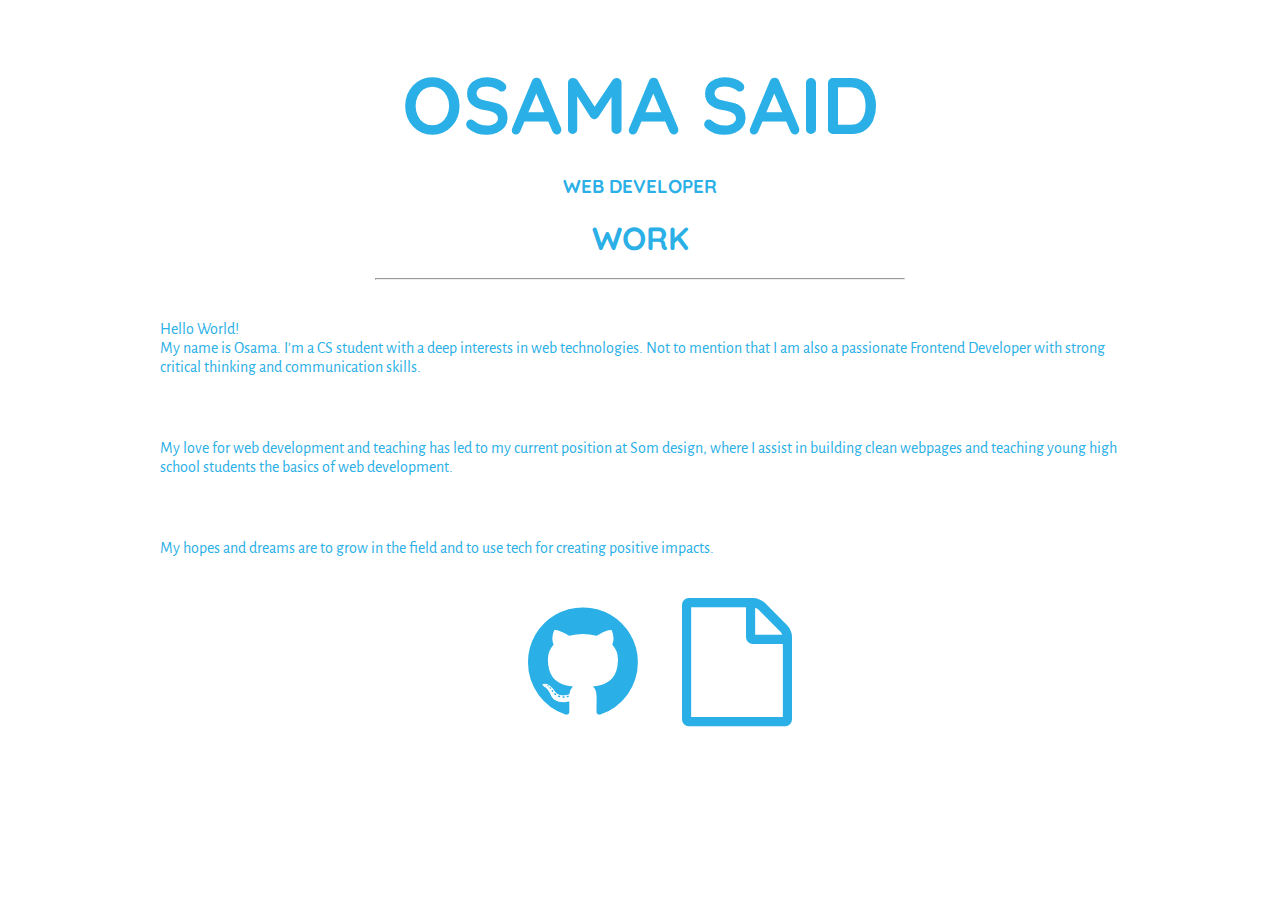
==== index.html @ e4446b5d "added work page" ====
<!DOCTYPE html>
<html lang="en">
<head>
	<meta charset="UTF-8">
	<title>Osama Said</title>
	<link rel="stylesheet" href="https://maxcdn.bootstrapcdn.com/bootstrap/4.0.0-alpha.6/css/bootstrap.min.css" integrity="sha384-rwoIResjU2yc3z8GV/NPeZWAv56rSmLldC3R/AZzGRnGxQQKnKkoFVhFQhNUwEyJ" crossorigin="anonymous">
	<link rel="stylesheet" href="https://maxcdn.bootstrapcdn.com/font-awesome/4.7.0/css/font-awesome.min.css">
	<link href="https://fonts.googleapis.com/css?family=Abel|Alegreya+Sans:300,400|Quicksand" rel="stylesheet">
	<link rel="stylesheet" href="css/style.css">
</head>
<body>
	<div class="header">

		<div class="container">

			<div class="name">
				<h1>OSAMA SAID</h1>
				<h3>WEB DEVELOPER</h3>
				<h3><a href="work.html">WORK</a></h3>
				<hr>
			</div>



			<div class="content">

				<p>
					Hello World!</br> My name is Osama. I'm a CS student with a deep interests in web technologies. Not to mention that I am also a passionate Frontend Developer with strong critical thinking and communication skills.
				</p>
			</br>
			</br>
				<p>
					My love for web development and teaching has led to my current position at Som design, where I assist in building clean webpages and teaching young high school students the basics of web development.
				</p>
			</br>
			</br>
				<p>
					My hopes and dreams are to grow in the field and to use tech for creating positive impacts.
				</p>

			</div>

			<div class="links">
				<ul>
					<li><a href="https://github.com/osamaasaid"><i class="fa fa-github fa-4x" aria-hidden="true"></i></a></li>
					<li><a href="images/osama.pdf"><i class="fa fa-file-o fa-4x" aria-hidden="true"></i></a></li>
				</ul>
			</div>
		</div>
	</div>


<script src="https://code.jquery.com/jquery-3.1.1.min.js" integrity="sha256-hVVnYaiADRTO2PzUGmuLJr8BLUSjGIZsDYGmIJLv2b8=" crossorigin="anonymous"></script>
<script src="js/script.js"></script>
</body>
</html>
---- css/style.css ----
body {
  margin: 0 auto;
  background-color: white;
  width: 100%;
}

.header {
  color: #84F3BB;
}

.container {
  width: 75%;
  margin: 0 auto;
}

i {
  color:#2AAFE6;
  font-family: 'quicksand', sans-serif;
}

p {
  color: #2AAFE6;
  margin-top: 10px;
  font-family: 'Alegreya Sans', sans-serif;
}

.name {
  font-family: 'quicksand', sans-serif;
  color: #2AAFE6;
  text-align: center;
  margin: 40px;
}

.scshot {
  text-align: center;
  margin-bottom: 5rem;
}

.sampleimg {
  max-height: 50%;
  max-width: 50%;
  margin: auto;
}

.samplehead {
  text-align: center;
  font-family: 'quicksand', sans-serif;
}

hr {
  width: 60%;
}

h1 {
  font-size: 80px;
  margin-bottom: 20px;
}

.desc {
  color: black;
  text-align: center;
  font-family: 'quicksand', sans-serif;
}

h3 {
  text-align: center;
  font-family: 'quicksand', sans-serif;
  color: #2AAFE6;
  margin-bottom: 20px;
}

ul {
  text-align: center;
  margin: 40px;
}

li {
  list-style: none;
  display: inline;
  margin: 20px;
}


a {
text-decoration: none !important;
color: inherit;
font-size: 2rem;
font-style: none;
}

a:hover {
  color: #000000;
}
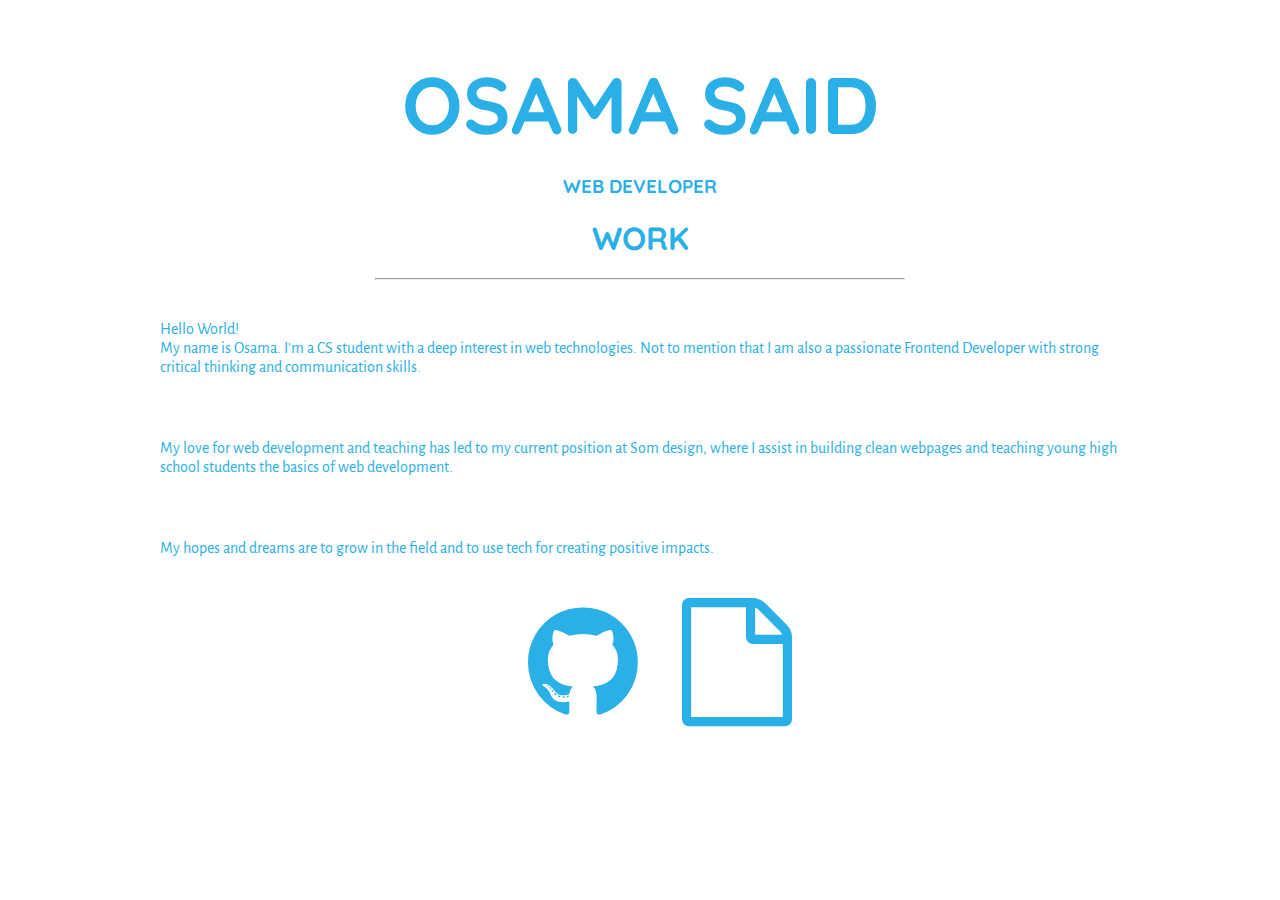
==== commit 9e6fb521: "added viewport" ====
--- a/index.html
+++ b/index.html
@@ -2,7 +2,9 @@
 <html lang="en">
 <head>
 	<meta charset="UTF-8">
+	<meta name="viewport" content="width=device-width, initial-scale=1">
 	<title>Osama Said</title>
+	<link rel="icon" href="images/code.png">
 	<link rel="stylesheet" href="https://maxcdn.bootstrapcdn.com/bootstrap/4.0.0-alpha.6/css/bootstrap.min.css" integrity="sha384-rwoIResjU2yc3z8GV/NPeZWAv56rSmLldC3R/AZzGRnGxQQKnKkoFVhFQhNUwEyJ" crossorigin="anonymous">
 	<link rel="stylesheet" href="https://maxcdn.bootstrapcdn.com/font-awesome/4.7.0/css/font-awesome.min.css">
 	<link href="https://fonts.googleapis.com/css?family=Abel|Alegreya+Sans:300,400|Quicksand" rel="stylesheet">
@@ -25,7 +27,7 @@
 			<div class="content">
 
 				<p>
-					Hello World!</br> My name is Osama. I'm a CS student with a deep interests in web technologies. Not to mention that I am also a passionate Frontend Developer with strong critical thinking and communication skills.
+					Hello World!</br> My name is Osama. I'm a CS student with a deep interest in web technologies. Not to mention that I am also a passionate Frontend Developer with strong critical thinking and communication skills.
 				</p>
 			</br>
 			</br>
@@ -42,8 +44,8 @@
 
 			<div class="links">
 				<ul>
-					<li><a href="https://github.com/osamaasaid"><i class="fa fa-github fa-4x" aria-hidden="true"></i></a></li>
-					<li><a href="images/osama.pdf"><i class="fa fa-file-o fa-4x" aria-hidden="true"></i></a></li>
+					<li><a href="https://github.com/osamaasaid" target="_blank"><i class="fa fa-github fa-4x" aria-hidden="true"></i></a></li>
+					<li><a href="images/osama.pdf" target="_blank"><i class="fa fa-file-o fa-4x" aria-hidden="true"></i></a></li>
 				</ul>
 			</div>
 		</div>
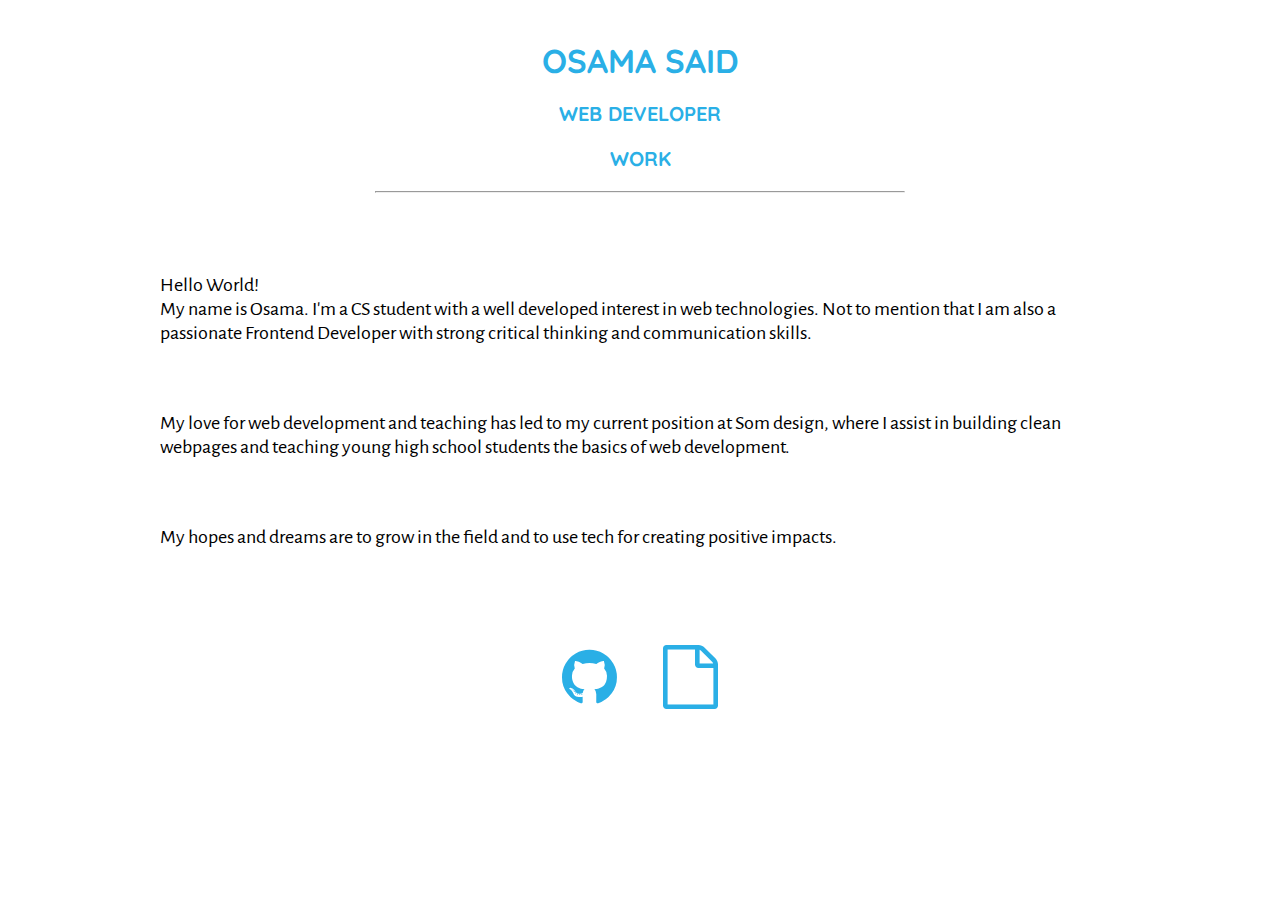
==== commit 89791a69: "cleaned up code" ====
--- a/index.html
+++ b/index.html
@@ -5,6 +5,7 @@
 	<meta name="viewport" content="width=device-width, initial-scale=1">
 	<title>Osama Said</title>
 	<link rel="icon" href="images/code.png">
+	<script src="https://code.jquery.com/jquery-3.1.1.min.js" integrity="sha256-hVVnYaiADRTO2PzUGmuLJr8BLUSjGIZsDYGmIJLv2b8=" crossorigin="anonymous"></script>
 	<link rel="stylesheet" href="https://maxcdn.bootstrapcdn.com/bootstrap/4.0.0-alpha.6/css/bootstrap.min.css" integrity="sha384-rwoIResjU2yc3z8GV/NPeZWAv56rSmLldC3R/AZzGRnGxQQKnKkoFVhFQhNUwEyJ" crossorigin="anonymous">
 	<link rel="stylesheet" href="https://maxcdn.bootstrapcdn.com/font-awesome/4.7.0/css/font-awesome.min.css">
 	<link href="https://fonts.googleapis.com/css?family=Abel|Alegreya+Sans:300,400|Quicksand" rel="stylesheet">
@@ -12,7 +13,6 @@
 </head>
 <body>
 	<div class="header">
-
 		<div class="container">
 
 			<div class="name">
@@ -22,20 +22,22 @@
 				<hr>
 			</div>
 
-
-
 			<div class="content">
 
 				<p>
-					Hello World!</br> My name is Osama. I'm a CS student with a deep interest in web technologies. Not to mention that I am also a passionate Frontend Developer with strong critical thinking and communication skills.
-				</p>
+					Hello World!</br> My name is Osama. I'm a CS student with a well developed interest in web technologies. Not to mention that I am also a passionate Frontend Developer with strong critical thinking and communication skills.
+			  </p>
+
 			</br>
 			</br>
+
 				<p>
 					My love for web development and teaching has led to my current position at Som design, where I assist in building clean webpages and teaching young high school students the basics of web development.
 				</p>
+
 			</br>
 			</br>
+
 				<p>
 					My hopes and dreams are to grow in the field and to use tech for creating positive impacts.
 				</p>
@@ -45,14 +47,12 @@
 			<div class="links">
 				<ul>
 					<li><a href="https://github.com/osamaasaid" target="_blank"><i class="fa fa-github fa-4x" aria-hidden="true"></i></a></li>
-					<li><a href="images/osama.pdf" target="_blank"><i class="fa fa-file-o fa-4x" aria-hidden="true"></i></a></li>
+					<li><a href="images/OsamaSaid.pdf" target="_blank"><i class="fa fa-file-o fa-4x" aria-hidden="true"></i></a></li>
 				</ul>
 			</div>
 		</div>
 	</div>
 
-
-<script src="https://code.jquery.com/jquery-3.1.1.min.js" integrity="sha256-hVVnYaiADRTO2PzUGmuLJr8BLUSjGIZsDYGmIJLv2b8=" crossorigin="anonymous"></script>
 <script src="js/script.js"></script>
 </body>
 </html>--- a/css/style.css
+++ b/css/style.css
@@ -1,6 +1,6 @@
 body {
   margin: 0 auto;
-  background-color: white;
+  background-color: #ffffff;
   width: 100%;
 }
 
@@ -19,8 +19,10 @@
 }
 
 p {
-  color: #2AAFE6;
+  color: #000000;
+  font-size: 1rem;
   margin-top: 10px;
+  text-align: left;
   font-family: 'Alegreya Sans', sans-serif;
 }
 
@@ -29,6 +31,21 @@
   color: #2AAFE6;
   text-align: center;
   margin: 40px;
+}
+
+.content {
+  margin-top: 5rem;
+  margin-bottom: 5rem;
+}
+
+
+.name > h3 > a {
+  color:  #2AAFE6;
+  text-decoration: none !important;
+}
+
+.name > h3 > a:active {
+  color: #2AAFE6;
 }
 
 .scshot {
@@ -52,7 +69,7 @@
 }
 
 h1 {
-  font-size: 80px;
+  font-size: 3rem;
   margin-bottom: 20px;
 }
 
@@ -69,10 +86,10 @@
   margin-bottom: 20px;
 }
 
-ul {
+.links {
   text-align: center;
-  margin: 40px;
 }
+
 
 li {
   list-style: none;
@@ -81,14 +98,96 @@
 }
 
 
-a {
+.samplehead > a, .back > a {
 text-decoration: none !important;
 color: inherit;
-font-size: 2rem;
+font-size: 3rem;
 font-style: none;
 }
 
-a:hover {
+.samplehead > a:hover, .back > a:hover {
   color: #000000;
 }
 
+.back {
+  text-align: center;
+  margin-bottom: 30px;
+}
+
+.back > a {
+  font-family:  'quicksand', sans-serif;
+}
+
+@media (min-width: 375px) {
+
+  ul {
+    padding: 0;
+    display: inline;
+  }
+
+  .back > a {
+    font-size: 1rem;
+   }
+
+  .name > h3 {
+    font-size: 1rem;
+  }
+   .content > p {
+    font-size: 1rem;
+   }
+
+   i {
+    margin: 1rem;
+   }
+}
+
+@media (min-width: 320px) {
+
+  h1  {
+    font-size: 25px;
+    text-align: center;
+  }
+
+   ul {
+    padding: 0;
+    display: inline;
+  }
+
+  li {
+    margin: 5px;
+    display: inline;
+    text-align: center;
+  }
+
+  .back > a {
+    font-size: 1rem;
+   }
+
+  .name > h3 {
+    font-size: 15px;
+    text-align: center;
+  }
+
+  .name > h1 {
+    font-size: 22px;
+    text-align: center;
+  }
+   .content > p {
+    font-size: 1rem;
+   }
+
+}
+
+@media (min-width: 414px) {
+
+  .name > h3 {
+    font-size: 20px;
+  }
+
+.name > h1 {
+    font-size: 33px;
+  }
+   .content > p {
+    font-size: 20px;
+   }
+}
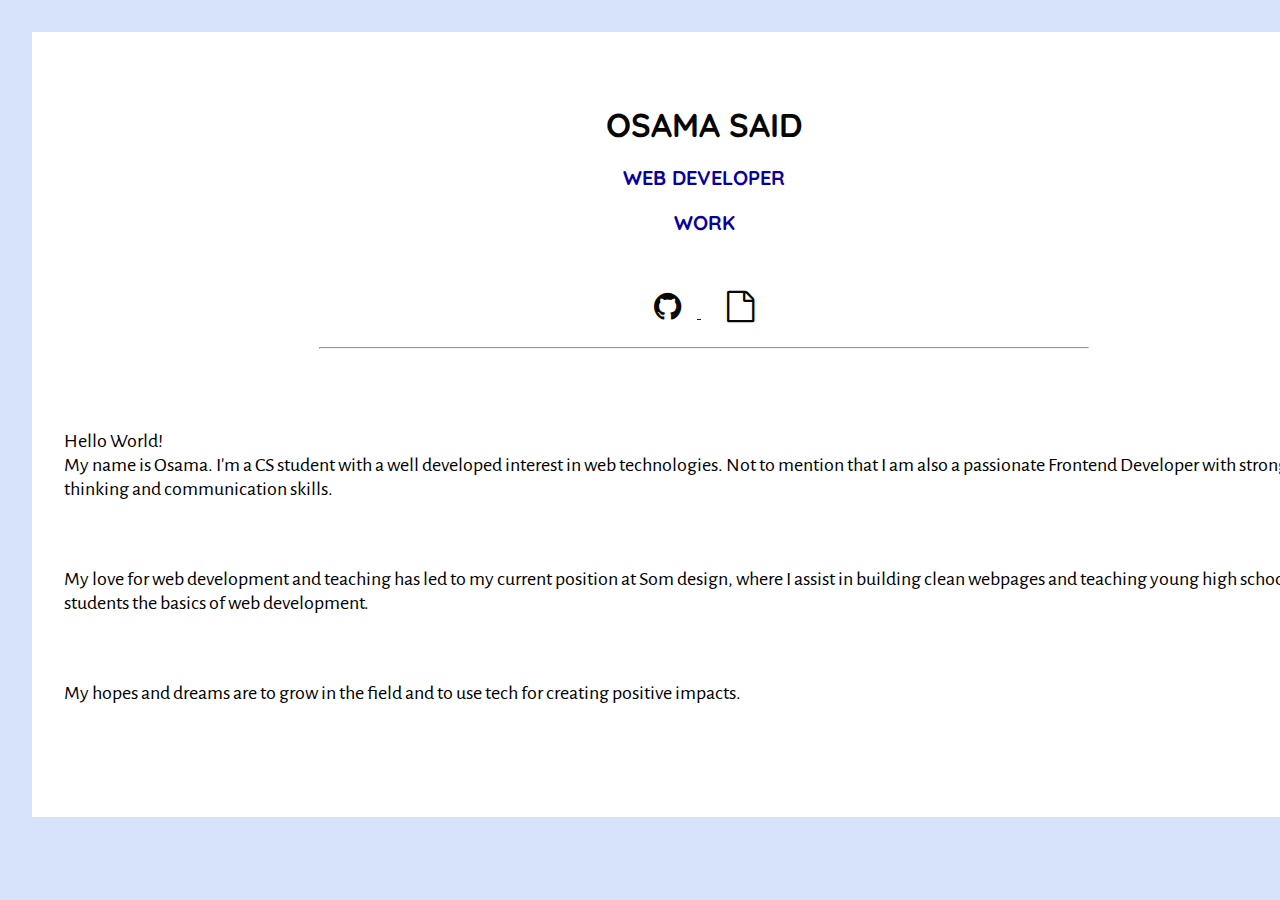
==== commit 19ad0433: "new look" ====
--- a/index.html
+++ b/index.html
@@ -12,46 +12,55 @@
 	<link rel="stylesheet" href="css/style.css">
 </head>
 <body>
-	<div class="header">
 		<div class="container">
+		  <header>	  
+			  <div class="name">
+				  <h1>OSAMA SAID</h1>
+				  <h3>WEB DEVELOPER</h3>
+				  <h3><a href="work.html">WORK</a></h3>
+				  </div>
+				  <div class="links">
+					  <ul>
+						  <li>
+							  <a href="https://github.com/osamaasaid" target="_blank">
+								  <i class="fa fa-github fa-2x" aria-hidden="true"></i>
+							  </a>
+						  </li>
+						  <li>
+							  <a href="images/OsamaSaid.pdf" target="_blank">
+								  <i class="fa fa-file-o fa-2x" aria-hidden="true"></i>
+							  </a>
+						  </li>
+					  </ul>
+				  </div>
+		  </header>
 
-			<div class="name">
-				<h1>OSAMA SAID</h1>
-				<h3>WEB DEVELOPER</h3>
-				<h3><a href="work.html">WORK</a></h3>
 				<hr>
-			</div>
-
+			
 			<div class="content">
 
-				<p>
-					Hello World!</br> My name is Osama. I'm a CS student with a well developed interest in web technologies. Not to mention that I am also a passionate Frontend Developer with strong critical thinking and communication skills.
-			  </p>
+					<p>
+						Hello World!</br> My name is Osama. I'm a CS student with a well developed interest in web technologies. Not to mention that I am also a passionate Frontend Developer with strong critical thinking and communication skills.
+				  </p>
 
-			</br>
-			</br>
+			<br>
+			<br>
 
-				<p>
-					My love for web development and teaching has led to my current position at Som design, where I assist in building clean webpages and teaching young high school students the basics of web development.
-				</p>
+					<p>
+						My love for web development and teaching has led to my current position at Som design, where I assist in building clean webpages and teaching young high school students the basics of web development.
+					</p>
 
-			</br>
-			</br>
+			<br>
+			<br>
 
-				<p>
-					My hopes and dreams are to grow in the field and to use tech for creating positive impacts.
-				</p>
+					<p>
+						My hopes and dreams are to grow in the field and to use tech for creating positive impacts.
+					</p>
 
 			</div>
 
-			<div class="links">
-				<ul>
-					<li><a href="https://github.com/osamaasaid" target="_blank"><i class="fa fa-github fa-4x" aria-hidden="true"></i></a></li>
-					<li><a href="images/OsamaSaid.pdf" target="_blank"><i class="fa fa-file-o fa-4x" aria-hidden="true"></i></a></li>
-				</ul>
-			</div>
+			
 		</div>
-	</div>
 
 <script src="js/script.js"></script>
 </body>
--- a/css/style.css
+++ b/css/style.css
@@ -1,20 +1,22 @@
 body {
   margin: 0 auto;
-  background-color: #ffffff;
+  background-color: rgb(215, 227, 250);
   width: 100%;
+  background-image: url("./images/pasta.png");
+  padding: 2em;
 }
 
-.header {
-  color: #84F3BB;
-}
 
 .container {
   width: 75%;
   margin: 0 auto;
+  background-color: white;
+  padding: 2em;
+  text-align: center;
 }
 
 i {
-  color:#2AAFE6;
+  color: rgb(7, 7, 7);
   font-family: 'quicksand', sans-serif;
 }
 
@@ -28,7 +30,7 @@
 
 .name {
   font-family: 'quicksand', sans-serif;
-  color: #2AAFE6;
+  color: rgb(7, 7, 7);;
   text-align: center;
   margin: 40px;
 }
@@ -40,12 +42,12 @@
 
 
 .name > h3 > a {
-  color:  #2AAFE6;
+  color:  #08019C;
   text-decoration: none !important;
 }
 
 .name > h3 > a:active {
-  color: #2AAFE6;
+  color: #08019C;
 }
 
 .scshot {
@@ -73,7 +75,7 @@
   margin-bottom: 20px;
 }
 
-.desc {
+.desc > p {
   color: black;
   text-align: center;
   font-family: 'quicksand', sans-serif;
@@ -82,7 +84,7 @@
 h3 {
   text-align: center;
   font-family: 'quicksand', sans-serif;
-  color: #2AAFE6;
+  color: #08019C;
   margin-bottom: 20px;
 }
 
@@ -101,8 +103,8 @@
 .samplehead > a, .back > a {
 text-decoration: none !important;
 color: inherit;
-font-size: 3rem;
-font-style: none;
+font-size: 2em;
+text-align: center;
 }
 
 .samplehead > a:hover, .back > a:hover {
@@ -130,10 +132,10 @@
    }
 
   .name > h3 {
-    font-size: 1rem;
+    font-size: 1em;
   }
    .content > p {
-    font-size: 1rem;
+    font-size: 1em;
    }
 
    i {
@@ -143,6 +145,9 @@
 
 @media (min-width: 320px) {
 
+  .container {
+    width: 100%;
+  }
   h1  {
     font-size: 25px;
     text-align: center;
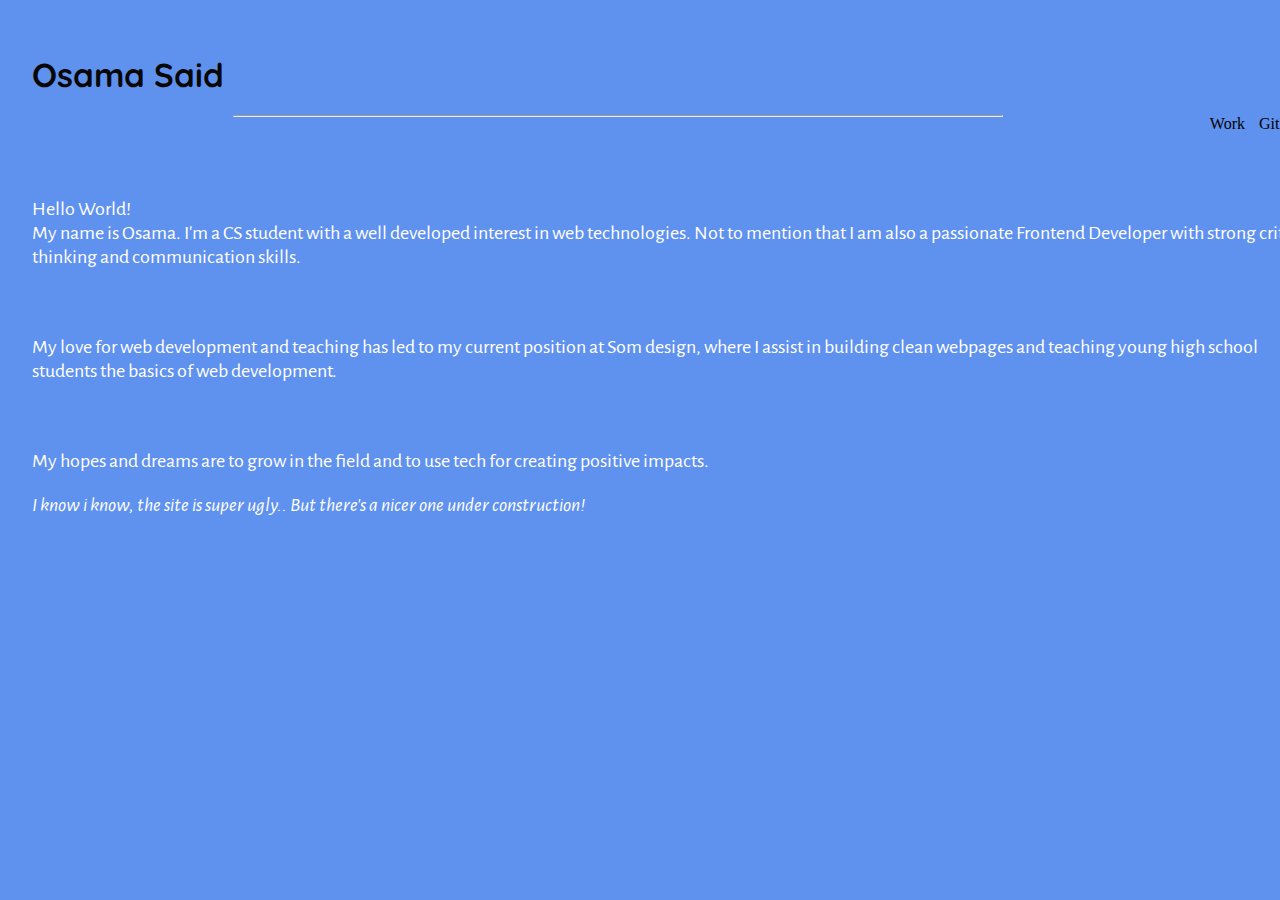
==== commit cdaa3af6: "a little sidenote" ====
--- a/index.html
+++ b/index.html
@@ -13,55 +13,37 @@
 </head>
 <body>
 		<div class="container">
-		  <header>	  
+		  <header>
 			  <div class="name">
-				  <h1>OSAMA SAID</h1>
-				  <h3>WEB DEVELOPER</h3>
-				  <h3><a href="work.html">WORK</a></h3>
-				  </div>
-				  <div class="links">
-					  <ul>
-						  <li>
-							  <a href="https://github.com/osamaasaid" target="_blank">
-								  <i class="fa fa-github fa-2x" aria-hidden="true"></i>
-							  </a>
-						  </li>
-						  <li>
-							  <a href="images/OsamaSaid.pdf" target="_blank">
-								  <i class="fa fa-file-o fa-2x" aria-hidden="true"></i>
-							  </a>
-						  </li>
-					  </ul>
-				  </div>
+					<h1>Osama Said</h1>
+				</div>
+				<div class="nav">
+					<ul class="links">
+						<li>Work</li>
+						<li>GitHub</li>
+					</ul>
+				</div>
+
 		  </header>
-
 				<hr>
-			
 			<div class="content">
-
 					<p>
 						Hello World!</br> My name is Osama. I'm a CS student with a well developed interest in web technologies. Not to mention that I am also a passionate Frontend Developer with strong critical thinking and communication skills.
 				  </p>
-
 			<br>
 			<br>
-
 					<p>
 						My love for web development and teaching has led to my current position at Som design, where I assist in building clean webpages and teaching young high school students the basics of web development.
 					</p>
-
 			<br>
 			<br>
-
 					<p>
 						My hopes and dreams are to grow in the field and to use tech for creating positive impacts.
 					</p>
 
+				  <p><span id="note">I know i know, the site is super ugly.. But there's a nicer one under construction!</span></p>
 			</div>
-
-			
 		</div>
-
 <script src="js/script.js"></script>
 </body>
 </html>--- a/css/style.css
+++ b/css/style.css
@@ -1,16 +1,14 @@
 body {
   margin: 0 auto;
-  background-color: rgb(215, 227, 250);
+  background-color: rgb(95, 145, 238);
   width: 100%;
-  background-image: url("./images/pasta.png");
-  padding: 2em;
 }
 
 
 .container {
   width: 75%;
+  height: auto;
   margin: 0 auto;
-  background-color: white;
   padding: 2em;
   text-align: center;
 }
@@ -21,7 +19,7 @@
 }
 
 p {
-  color: #000000;
+  color: white;
   font-size: 1rem;
   margin-top: 10px;
   text-align: left;
@@ -32,7 +30,11 @@
   font-family: 'quicksand', sans-serif;
   color: rgb(7, 7, 7);;
   text-align: center;
-  margin: 40px;
+  margin: 0;
+}
+
+.nav {
+  float: right;
 }
 
 .content {
@@ -76,7 +78,7 @@
 }
 
 .desc > p {
-  color: black;
+  color: white;
   text-align: center;
   font-family: 'quicksand', sans-serif;
 }
@@ -120,6 +122,10 @@
   font-family:  'quicksand', sans-serif;
 }
 
+#note {
+  font-style: italic;
+}
+
 @media (min-width: 375px) {
 
   ul {
@@ -175,7 +181,7 @@
 
   .name > h1 {
     font-size: 22px;
-    text-align: center;
+    text-align: left;
   }
    .content > p {
     font-size: 1rem;
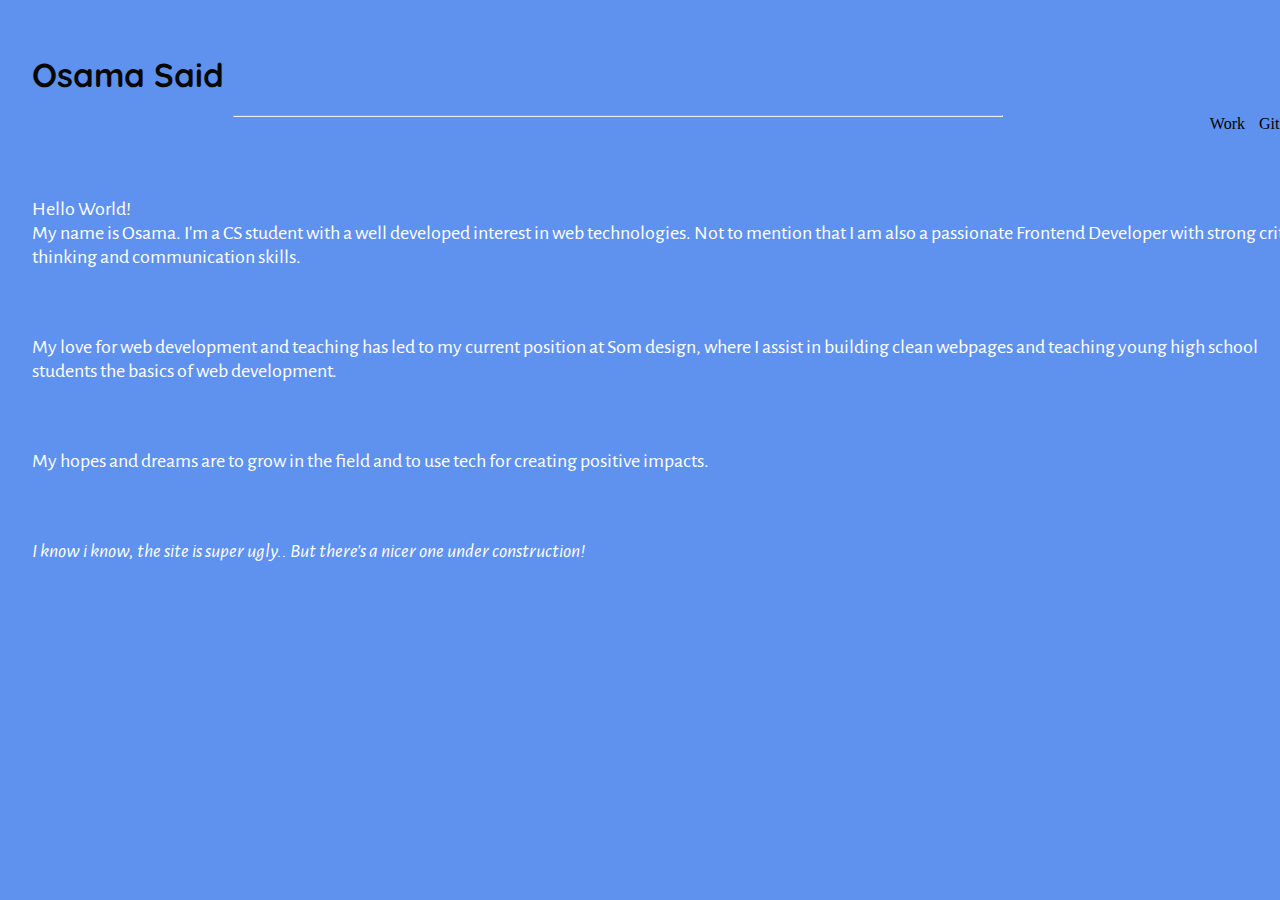
==== commit f6b9dca4: "fixed link error" ====
--- a/index.html
+++ b/index.html
@@ -19,7 +19,7 @@
 				</div>
 				<div class="nav">
 					<ul class="links">
-						<li>Work</li>
+						<li><a href="work.html"></a>Work</li>
 						<li>GitHub</li>
 					</ul>
 				</div>
@@ -41,6 +41,8 @@
 						My hopes and dreams are to grow in the field and to use tech for creating positive impacts.
 					</p>
 
+			<br>
+			<br>
 				  <p><span id="note">I know i know, the site is super ugly.. But there's a nicer one under construction!</span></p>
 			</div>
 		</div>
